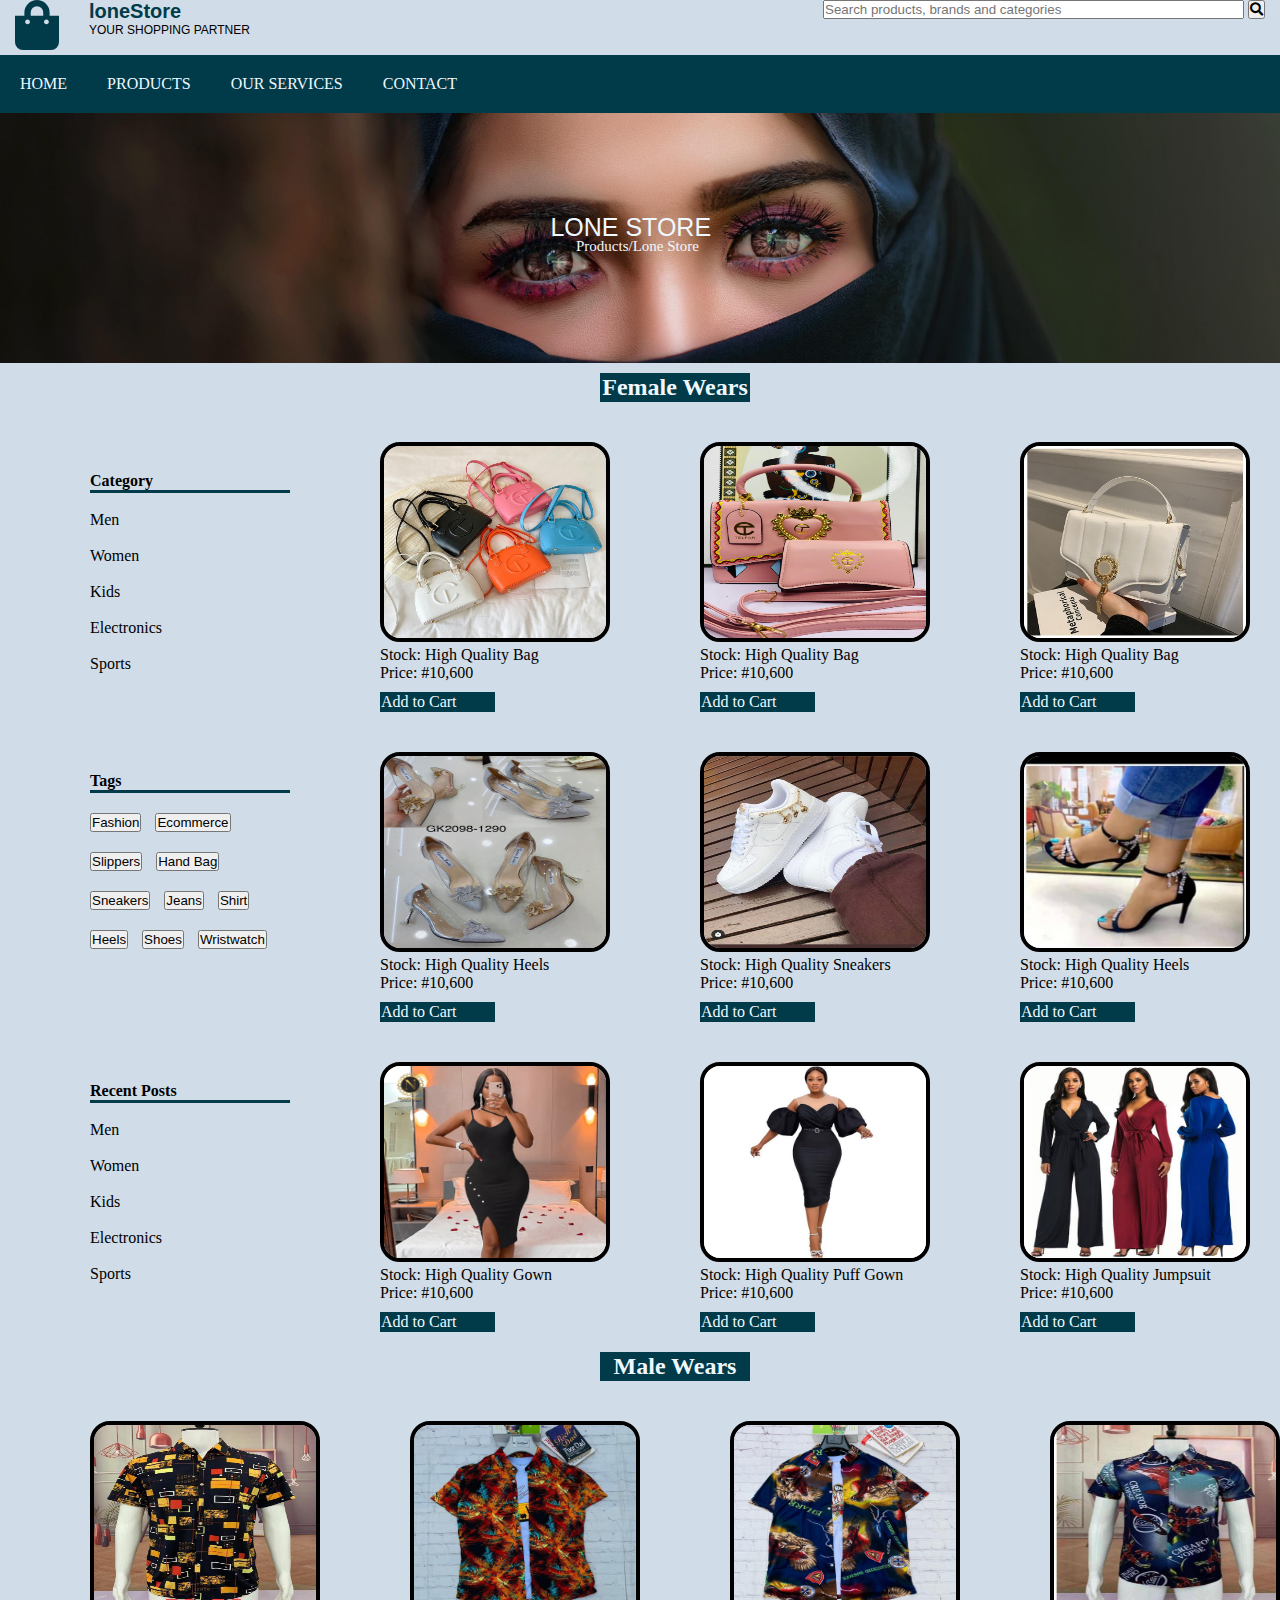
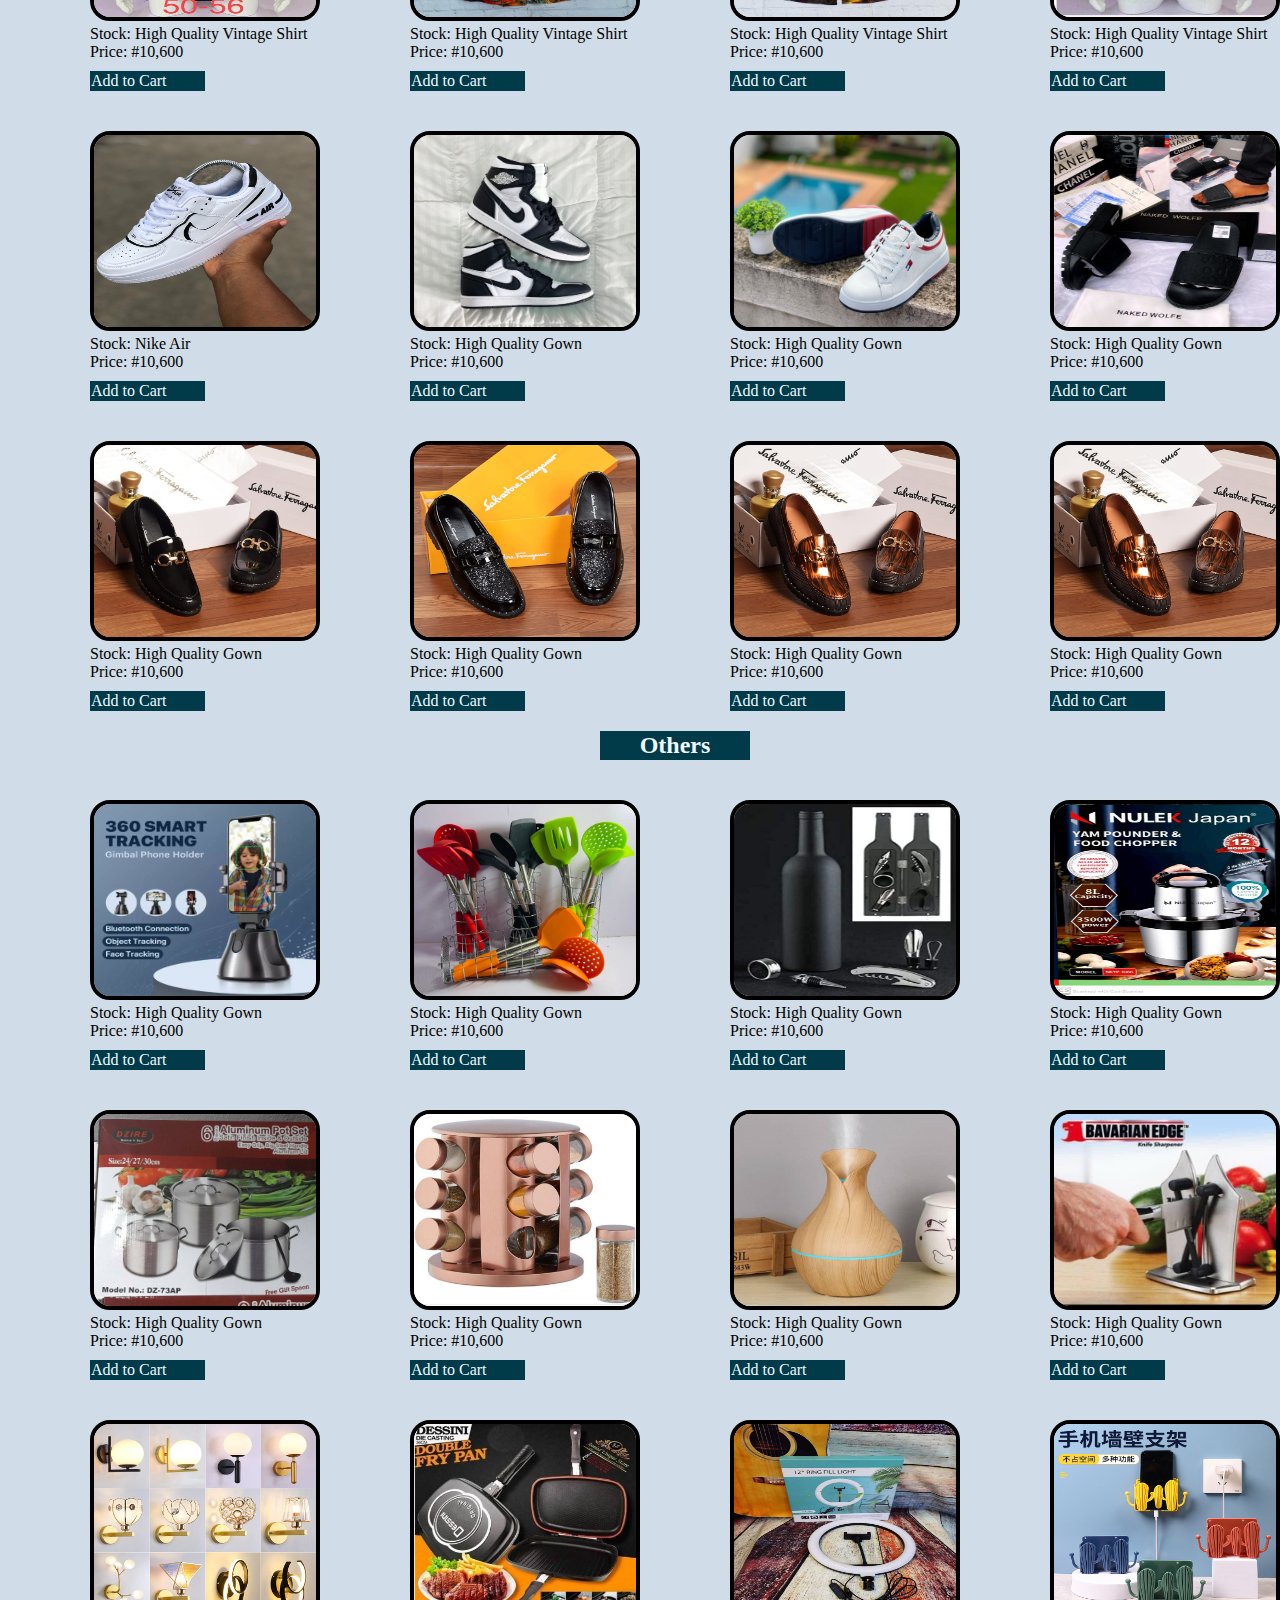
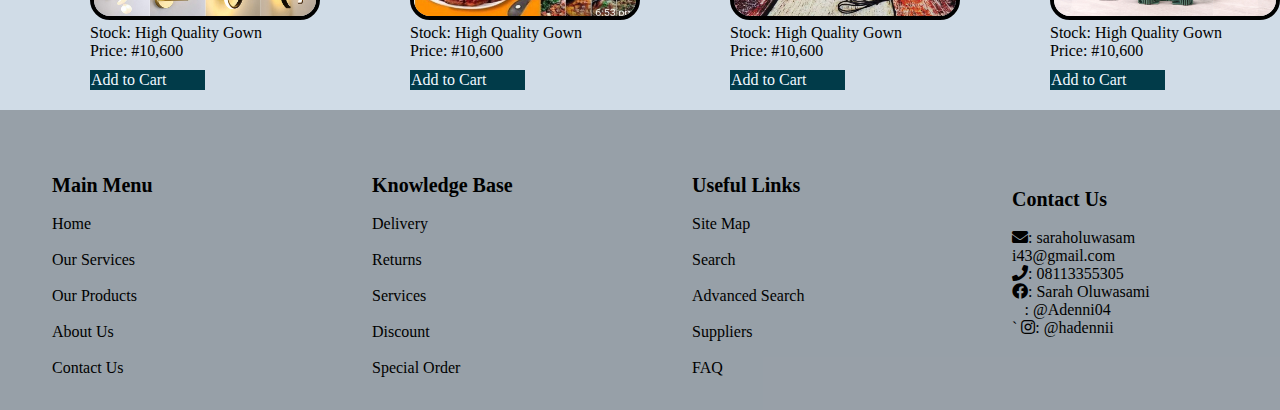
==== product.html @ df97eb07 "I added four html and css files" ====
<!DOCTYPE html>
<html lang="en">
<head>
    <meta charset="UTF-8">
    <meta http-equiv="X-UA-Compatible" content="IE=edge">
    <meta name="viewport" content="width=device-width, initial-scale=1.0">
    <title>lonestore</title>
    <link rel="stylesheet" href="product.css ">
    <link rel="stylesheet" href="https://cdnjs.cloudflare.com/ajax/libs/font-awesome/5.10.1/css/all.min.css"/>
</head>
<body style="background-color: rgb(208, 220, 231);">
    <section class="float-cart">
      <div>
        <div class="cart">
          <i class="fa fa-shopping-bag"></i>
        </div>
        <div class="cart">
          <p><b>loneStore</b><br>
          YOUR SHOPPING PARTNER</p>
        </div>
      </div>
      <div class="cart">
          <input type="text" placeholder="Search products, brands and categories" size="50" >
          <button><i class="fa fa-search"></i></button>
        </div>
    </section>
    <ul>
        <li><a href="index.html" id="navbar">HOME </a> </li>
        <li><a href="product.html" id="navbar">PRODUCTS</a></li>
        <li><a href="services.html" id="navbar">OUR SERVICES</a></li>
        <li><a href="contact.html" id="navbar">CONTACT</a></li>
    </ul>

    <div class="home">
        <p>LONE STORE</p>
        <a href="" id="link">Products/Lone Store</a>
    </div>

    <h2>Female Wears</h2>
    <section class="floatt">
        <div class="float-frame">
          <div class="float text">
            <div id="category">Category</div><br>
            <p>Men</p><br>
            <p>Women</p><br>
            <p>Kids</p><br>
            <p>Electronics</p><br>
            <p>Sports</p>
          </div>

          <div class="float">
            <img src="images/bag3.jpg" alt="">
            <p>Stock: High Quality Bag<br>Price: #10,600</p>
            <p id="shop"> <i class="fa fa-cart-shopping"></i>Add to Cart</p>
          </div>

          <div class="float">
            <img src="images/bag4.jpg" alt="">
            <p >Stock: High Quality Bag<br>Price: #10,600</p>
            <p id="shop"> <i class="fa fa-cart-shopping"></i>Add to Cart</p>
          </div>

          <div class="float">
            <img src="images/bag2.jpg" alt="">
            <p >Stock: High Quality Bag<br>Price: #10,600</p>
            <p id="shop"> <i class="fa fa-cart-shopping"></i>Add to Cart</p>
          </div>
          </div>

          <div class="float-frame">
          <div class="float text">
            <div id="tags">Tags</div>
            <button>Fashion</button>
            <button>Ecommerce</button>
            <button>Slippers</button>
            <button>Hand Bag</button>
            <button>Sneakers</button>
            <button>Jeans</button>
            <button>Shirt</button>
            <button>Heels</button>
            <button>Shoes</button>
            <button>Wristwatch</button>
          </div>

          <div class="float">
            <img src="images/heelss.jpg" alt="">
            <p >Stock: High Quality Heels<br>Price: #10,600</p>
            <p id="shop"> <i class="fa fa-cart-shopping"></i>Add to Cart</p>
          </div>

          <div class="float">
            <img src="images/femsk1.jpg" alt="">
            <p >Stock: High Quality Sneakers<br>Price: #10,600</p>
            <p id="shop"> <i class="fa fa-cart-shopping"></i>Add to Cart</p>
          </div>

          <div class="float">
            <img src="images/heels1.jpg" alt="">
            <p >Stock: High Quality Heels<br>Price: #10,600</p>
            <p id="shop"> <i class="fa fa-cart-shopping"></i>Add to Cart</p>
          </div>
          </div>

          <div class="float text">
            <div id="post">Recent Posts</div><br>
              <p>Men</p><br>
              <p>Women</p><br>
              <p>Kids</p><br>
              <p>Electronics</p><br>
              <p>Sports</p>
            </div>

          <div class="float">
            <img src="images/sexygown.jpg" alt="">
            <p >Stock: High Quality Gown<br>Price: #10,600</p>
            <p id="shop"> <i class="fa fa-cart-shopping"></i>Add to Cart</p>
          </div>

          <div class="float">
            <img src="images/gownss.jpeg" alt="">
            <p >Stock: High Quality Puff Gown<br>Price: #10,600</p>
            <p id="shop"> <i class="fa fa-cart-shopping"></i>Add to Cart</p>
          </div>

          <div class="float">
            <img src="images/multiplejsuit.jpeg" alt="">
            <p >Stock: High Quality Jumpsuit<br>Price: #10,600</p>
            <p id="shop"> <i class="fa fa-cart-shopping"></i>Add to Cart</p>
          </div>
          </div>

        </div>
    </section>

    <h2>Male Wears</h2>
    <section class="floatt">
        <div class="float-frame">
          <div class="float">
            <img src="images/shirt.jpg" alt="">
            <p>Stock: High Quality Vintage Shirt<br>Price: #10,600</p>
            <p id="shop"> <i class="fa fa-cart-shopping"></i>Add to Cart</p>
          </div>

          <div class="float">
            <img src="images/shirt1.jpg" alt="">
            <p>Stock: High Quality Vintage Shirt<br>Price: #10,600</p>
            <p id="shop"> <i class="fa fa-cart-shopping"></i>Add to Cart</p>
          </div>

          <div class="float">
            <img src="images/shirts.jpg" alt="">
            <p >Stock: High Quality Vintage Shirt<br>Price: #10,600</p>
            <p id="shop"> <i class="fa fa-cart-shopping"></i>Add to Cart</p>
          </div>

          <div class="float">
            <img src="images/shirt5.jpg" alt="">
            <p >Stock: High Quality Vintage Shirt<br>Price: #10,600</p>
            <p id="shop"> <i class="fa fa-cart-shopping"></i>Add to Cart</p>
          </div>
          </div>

          <div class="float-frame">
          <div class="float">
            <img src="images/malesk1.jpg" alt="">
            <p >Stock: Nike Air <br>Price: #10,600</p>
            <p id="shop"> <i class="fa fa-cart-shopping"></i>Add to Cart</p>
          </div>

          <div class="float">
            <img src="images/malesk2.jpg" alt="">
            <p >Stock: High Quality Gown<br>Price: #10,600</p>
            <p id="shop"> <i class="fa fa-cart-shopping"></i>Add to Cart</p>
          </div>

          <div class="float">
            <img src="images/malesk3.jpg" alt="">
            <p >Stock: High Quality Gown<br>Price: #10,600</p>
            <p id="shop"> <i class="fa fa-cart-shopping"></i>Add to Cart</p>
          </div>

          <div class="float">
            <img src="images/slippers.jpg" alt="">
            <p >Stock: High Quality Gown<br>Price: #10,600</p>
            <p id="shop"> <i class="fa fa-cart-shopping"></i>Add to Cart</p>
          </div>
          </div>

          <div class="float-frame">
          <div class="float">
            <img src="images/shoe.jpg" alt="">
            <p >Stock: High Quality Gown<br>Price: #10,600</p>
            <p id="shop"> <i class="fa fa-cart-shopping"></i>Add to Cart</p>
          </div>

          <div class="float">
            <img src="images/shoe1.jpg" alt="">
            <p >Stock: High Quality Gown<br>Price: #10,600</p>
            <p id="shop"> <i class="fa fa-cart-shopping"></i>Add to Cart</p>
          </div>

          <div class="float">
            <img src="images/maleshoes.jpg" alt="">
            <p >Stock: High Quality Gown<br>Price: #10,600</p>
            <p id="shop"> <i class="fa fa-cart-shopping"></i>Add to Cart</p>
          </div>

          <div class="float">
            <img src="images/maleshoes.jpg" alt="">
            <p >Stock: High Quality Gown<br>Price: #10,600</p>
            <p id="shop"> <i class="fa fa-cart-shopping"></i>Add to Cart</p>
          </div>
          </div>

        </div>
    </section>

    <h2>Others</h2>
    <section class="floatt">
        <div class="float-frame">
          <div class="float">
            <img src="images/household.jpg" alt="">
            <p>Stock: High Quality Gown<br>Price: #10,600</p>
            <p id="shop"> <i class="fa fa-cart-shopping"></i>Add to Cart</p>
          </div>

          <div class="float">
            <img src="images/household1.jpg" alt="">
            <p>Stock: High Quality Gown<br>Price: #10,600</p>
            <p id="shop"> <i class="fa fa-cart-shopping"></i>Add to Cart</p>
          </div>

          <div class="float">
            <img src="images/household2.jpg" alt="">
            <p >Stock: High Quality Gown<br>Price: #10,600</p>
            <p id="shop"> <i class="fa fa-cart-shopping"></i>Add to Cart</p>
          </div>

          <div class="float">
            <img src="images/household3.jpg" alt="">
            <p >Stock: High Quality Gown<br>Price: #10,600</p>
            <p id="shop"> <i class="fa fa-cart-shopping"></i>Add to Cart</p>
          </div>
          </div>

          <div class="float-frame">
          <div class="float">
            <img src="images/household4.jpg" alt="">
            <p >Stock: High Quality Gown<br>Price: #10,600</p>
            <p id="shop"> <i class="fa fa-cart-shopping"></i>Add to Cart</p>
          </div>

          <div class="float">
            <img src="images/household5.jpg" alt="">
            <p >Stock: High Quality Gown<br>Price: #10,600</p>
            <p id="shop"> <i class="fa fa-cart-shopping"></i>Add to Cart</p>
          </div>

          <div class="float">
            <img src="images/humidifier.jpg" alt="">
            <p >Stock: High Quality Gown<br>Price: #10,600</p>
            <p id="shop"> <i class="fa fa-cart-shopping"></i>Add to Cart</p>
          </div>

          <div class="float">
            <img src="images/household7.jpg" alt="">
            <p >Stock: High Quality Gown<br>Price: #10,600</p>
            <p id="shop"> <i class="fa fa-cart-shopping"></i>Add to Cart</p>
          </div>
          </div>

          <div class="float-frame">
          <div class="float">
            <img src="images/housedecor.jpg" alt="">
            <p >Stock: High Quality Gown<br>Price: #10,600</p>
            <p id="shop"> <i class="fa fa-cart-shopping"></i>Add to Cart</p>
          </div>

          <div class="float">
            <img src="images/frypan.jpg" alt="">
            <p >Stock: High Quality Gown<br>Price: #10,600</p>
            <p id="shop"> <i class="fa fa-cart-shopping"></i>Add to Cart</p>
          </div>

          <div class="float">
            <img src="images/ringlite.jpg" alt="">
            <p >Stock: High Quality Gown<br>Price: #10,600</p>
            <p id="shop"> <i class="fa fa-cart-shopping"></i>Add to Cart</p>
          </div>

          <div class="float">
            <img src="images/phoneholder.jpg" alt="">
            <p >Stock: High Quality Gown<br>Price: #10,600</p>
            <p id="shop"> <i class="fa fa-cart-shopping"></i>Add to Cart</p>
          </div>
          </div>

        </div>
    </section>

    <section class="float-footer">
      <div class="float-footer-content">
        <div id="menu">Main Menu</div><br>
        <p>Home</p><br>
        <p>Our Services</p><br>
        <p>Our Products</p><br>
        <p>About Us</p><br>
        <p>Contact Us</p>
      </div>

      <div class="float-footer-content">
        <div id="knowledge">Knowledge Base</div><br>
        <p>Delivery</p><br>
        <p>Returns</p><br>
        <p>Services</p><br>
        <p>Discount</p><br>
        <p>Special Order</p>
      </div>
      
      <div class="float-footer-content">
        <div id="links">Useful Links</div><br>
        <p>Site Map</p><br>
        <p>Search</p><br>
        <p>Advanced Search</p><br>
        <p>Suppliers</p><br>
        <p>FAQ</p>
      </div>

      <div class="float-footer-content">
        <div id="contact">Contact Us</div><br>
        <p></p><i class="fa fa-envelope"></i>: <a href="https://myaccount.google.com/">saraholuwasam <br> i43@gmail.com</a><br>
          <i class="fa fa-phone"></i>: 08113355305<br>
          <i class="fab fa-facebook"></i>: <a href="https://www.facebook.com/profile.php?id=100081223342671">Sarah Oluwasami</a><br>
          <i class="fa-brands fa-twitter"></i>: <a href="https://twitter.com/Adenni04">@Adenni04</a><br>
        ` <i class="fab fa-instagram"></i>: <a href="https://www.instagram.com/hadennii/">@hadennii</a><br>

      </div>
    </section>








        
</body>
</html>
---- product.css ----
*{
    box-sizing: border-box;
    margin: 0;
    padding: 0;
}

.float-cart{
    display: flex;
    justify-content: space-between;
    margin: 0 15px
}

.float-cart > div:first-child{
    display: flex;
}

.float-cart > div:first-child > div{
    margin-right: 30px;
}
  
.cart > i{
    color: rgb(1, 59, 73);
    font-size: 50px;
}


.cart b{
    color: rgb(1, 59, 73);
    font-size: 20px;
    font-family: 'Segoe UI', Tahoma, Geneva, Verdana, sans-serif;
    border: 1px hidden black;
}

.cart p{
    color: black;
    font-size: 12px;
    font-family: Arial, Helvetica, sans-serif;
    border: 1px hidden black;
    width: 200px;
}

/* .cart button{
    background-color: rgb(1, 59, 73);
}  */




    
ul {
    position: sticky;
    top: 0;
    z-index: 1;
    list-style-type: none;
    background-color: rgb(1, 59, 73);
    margin: 5px 0px 0px 0px;
    overflow: hidden;
    width: 100%;
}

a:hover{
    background-color: black;
    border-radius: 20px;
}
    
li{
    float: left;
}
    
li #navbar{
    text-decoration: none;
    color: aliceblue;
    padding: 20px;
    text-align: center;
    display: inline-block;
}

.home {
    clear: both;
    position: relative;
    background-image: url('images/hijab.jpg');
    background-repeat: no-repeat;
    background-position: center;
    background-size: cover;
    margin-top: 0px;
    height: 250px;
}

.home p{
    position: absolute;
    top: 0%;
    left: 43%;
    text-align: center;
    padding-top: 100px;
    color: aliceblue;
    font-family: 'Gill Sans', 'Gill Sans MT', Calibri, 'Trebuchet MS', sans-serif;
    font-size: 25px;
}

.home #link{
    position: absolute;
    top: 50%;
    left: 45%;
    color: aliceblue;
    font-size: 15px;
    text-decoration: none;
    text-align: center;
}

.floatt {
    display: flex;
    flex-wrap: wrap;
    width: 100%;
    height: 100%;
    margin-bottom: 20px;
}

.float-frame {
    display: flex;
    width: 90%;
}
  
.float{
    padding-top: 40px;
    padding-left: 90px;
}

.float img{
  width: 230px;
  height: 200px;
  border: 4px solid black;
  border-radius: 20px;
}

#shop {
    border: 1px solid rgb(1, 59, 73);
    background-color: rgb(1, 59, 73);
    width: 115px;
    color: aliceblue;
    margin-top: 10px;
}

h2 {
    margin-top: 10px;
    margin-left: 600px;
    color: aliceblue;
    background-color: rgb(1, 59, 73);
    border: 1px solid rgb(1, 59, 73);
    width: 150px;
    text-align: center;
}

.text #category{
    font-weight: bold;
    border-top: none;
    border-left: none;
    border-right: none;
    border-bottom: 3px solid rgb(1, 59, 73);
    width: 200px;
    margin-left: 0px;
    margin-top: 30px;
}
  

.text #tags{
    font-weight: bold;
    border-top: none;
    border-left: none;
    border-right: none;
    border-bottom: 3px solid rgb(1, 59, 73);
    width: 200px;
    margin-left: 0px;
    margin-top: 20px;
}

.text #post{
    font-weight: bold;
    border-top: none;
    border-left: none;
    border-right: none;
    border-bottom: 3px solid rgb(1, 59, 73);
    width: 200px;
    margin-left: 0px;
    margin-top: 20px;
}

.float button{
    margin-top: 20px;
    margin-right: 10px;
}

.float-footer{
    display: flex;
    flex-wrap: wrap;
    width: 100%;
    align-items: center;
    background: #00000045;
    clear: both;
    height: 300px;
    /* margin-top: 40px; */
}


.float-footer-content{
    border: 5px hidden black;
    /* margin: 20px; */
    padding: 20px;
    width:20% ;
    margin-left: auto;
    margin-right: auto;
}

.float-footer-content #menu{
    font-weight: bold;
    font-size: 20px;
    border: 1px hidden black;
    width: 200px;
    margin-top: 30px;
}

.float-footer-content #knowledge{
    font-weight: bold;
    font-size: 20px;
    border: 1px hidden black;
    width: 200px;
    margin-top: 30px;
}

.float-footer-content #links{
    font-weight: bold;
    font-size: 20px;
    border: 1px hidden black;
    width: 200px;
    margin-top: 30px;
}

.float-footer-content #contact{
    font-weight: bold;
    font-size: 20px;
    border: 1px hidden black;
    width: 200px;
    margin-top: 5px;
}

.float-footer-content a:link{
    color:  black;
}

.float-footer-content a:visited{
    color:  black;
}

.float-footer-content a:hover{
    color:  aliceblue;
}

.float-footer-content a:active{
    color:  black;
}
.float-footer-content a{
    text-decoration: none;
}
  

@media (max-width:1024px) {
    .float-cart {
        width: 100%;
    }

    .cart input{
        width: 90%;
    }

    .floatt {
        width: 100%;
    }

    .float img{
        width: 65%; 
        height: 50%;
        padding-right: 0px;
    }

    .float-frame{
        width: 30%;
        flex-wrap: wrap;
    }

    .float-footer {
        width: 100%;
        height: 100%;
    }
    .float-footer-content {
        width: 50%;
    }

    h2 {
        margin: auto;
    }
}
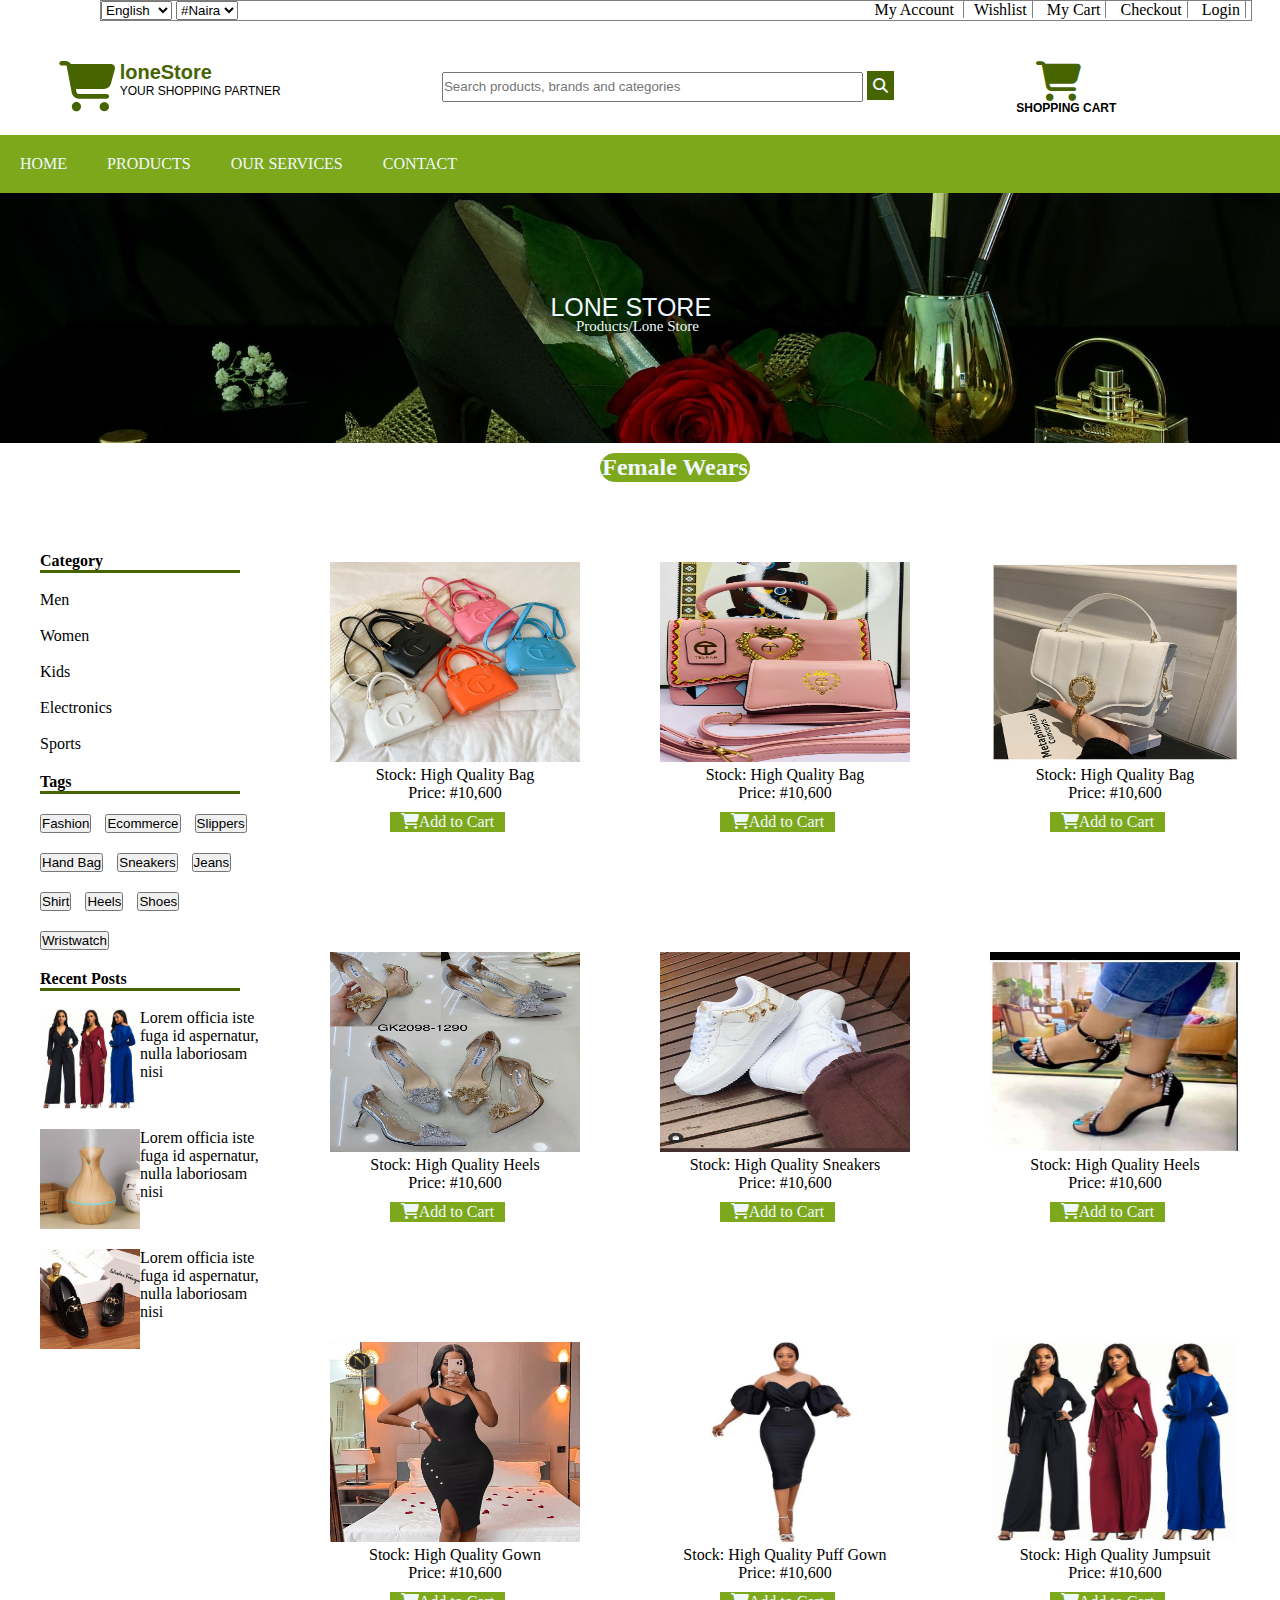
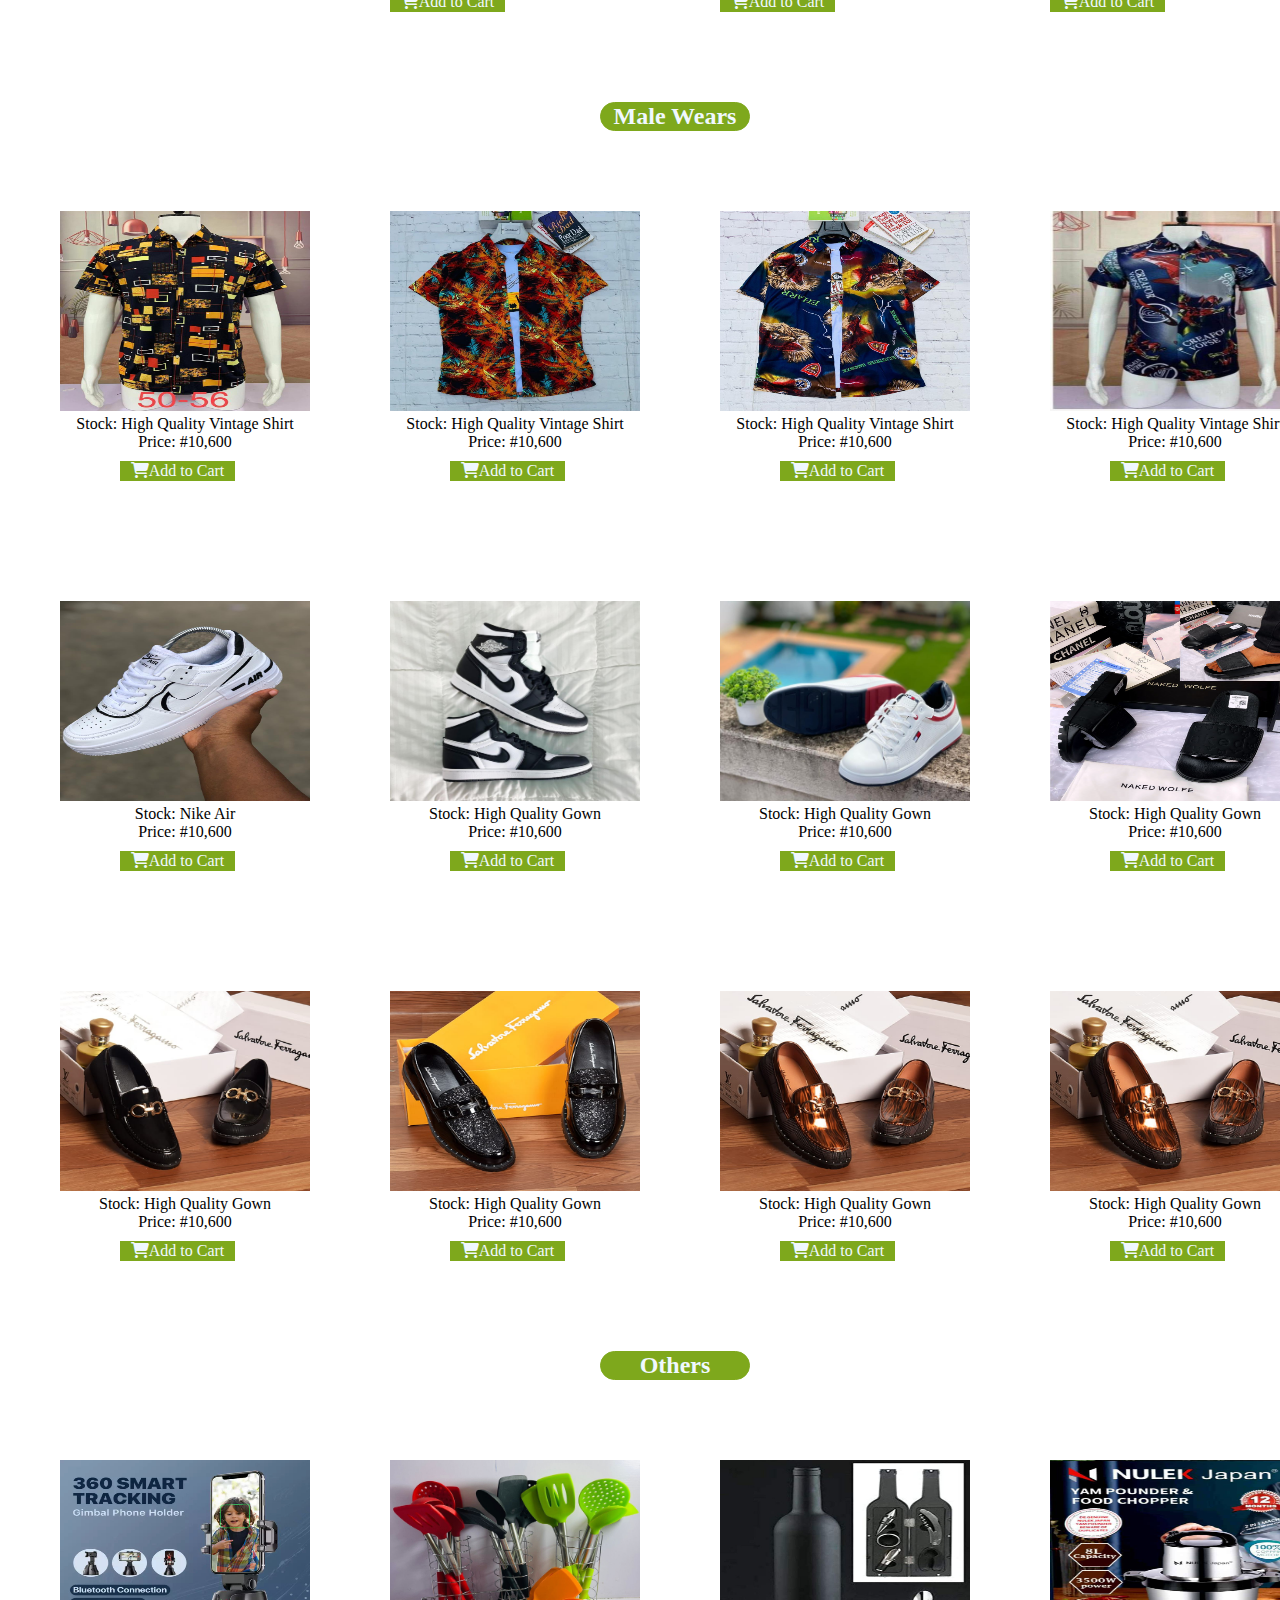
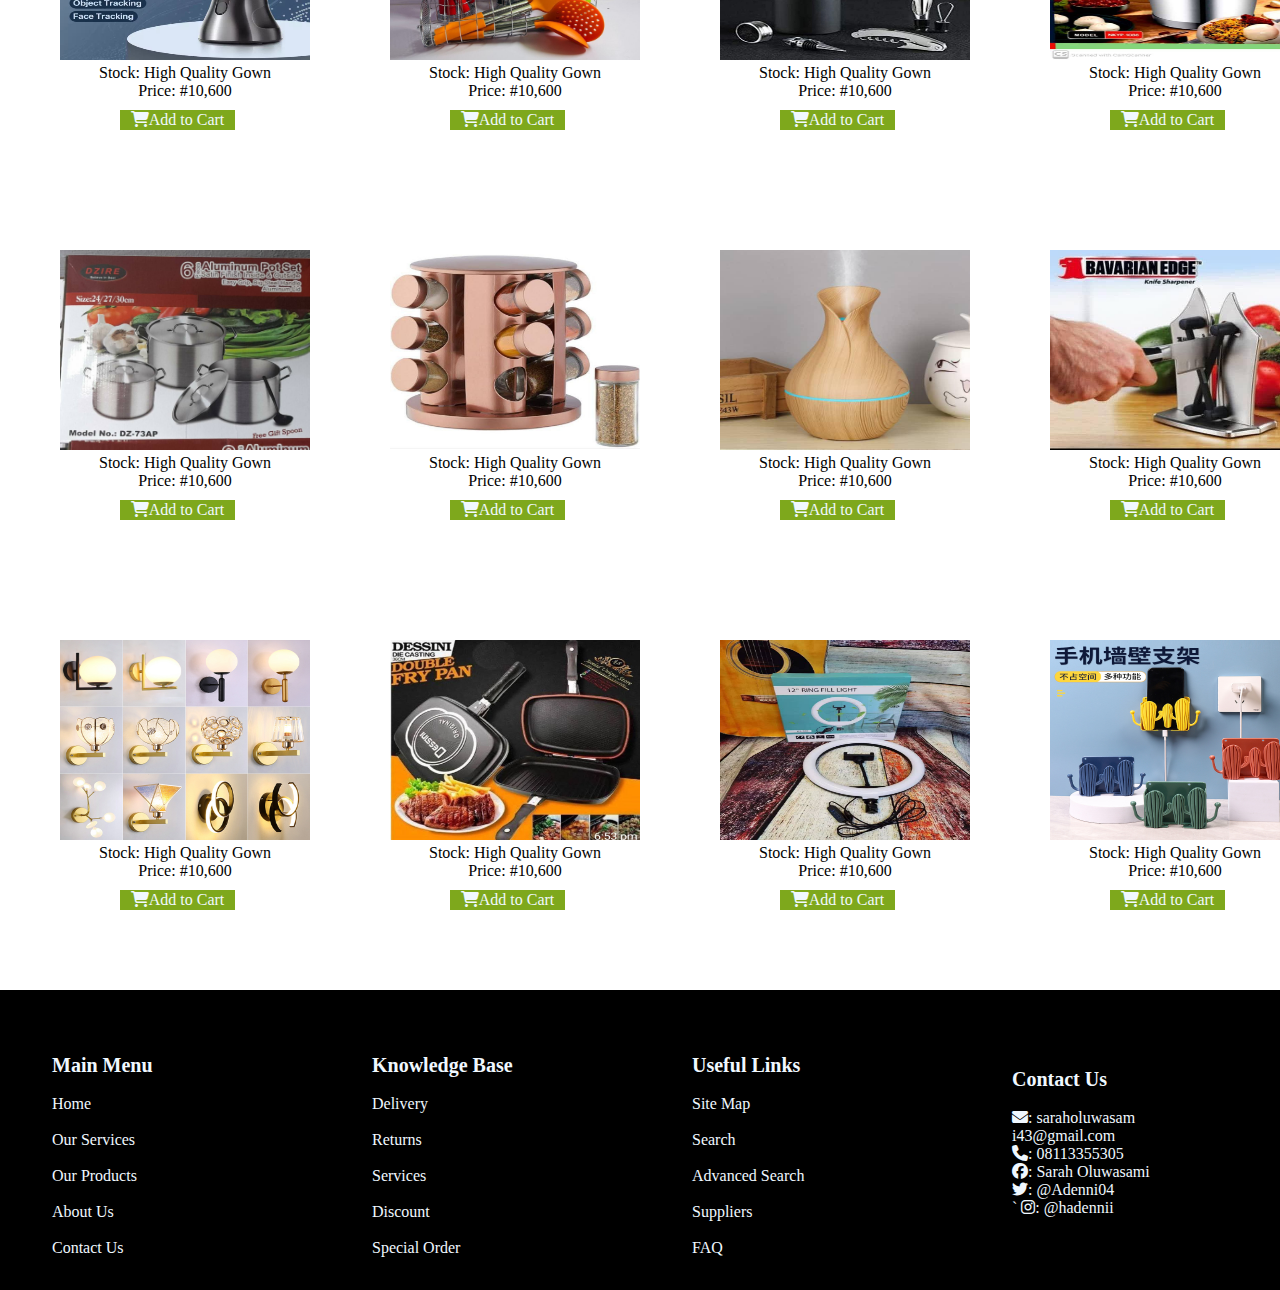
==== commit dcb243c0: "i redid the project, completed inde.html" ====
--- a/product.html
+++ b/product.html
@@ -6,24 +6,56 @@
     <meta name="viewport" content="width=device-width, initial-scale=1.0">
     <title>lonestore</title>
     <link rel="stylesheet" href="product.css ">
-    <link rel="stylesheet" href="https://cdnjs.cloudflare.com/ajax/libs/font-awesome/5.10.1/css/all.min.css"/>
+    <link rel="stylesheet" href="https://cdnjs.cloudflare.com/ajax/libs/font-awesome/6.1.2/css/all.min.css"/>
 </head>
-<body style="background-color: rgb(208, 220, 231);">
-    <section class="float-cart">
-      <div>
-        <div class="cart">
-          <i class="fa fa-shopping-bag"></i>
-        </div>
-        <div class="cart">
-          <p><b>loneStore</b><br>
-          YOUR SHOPPING PARTNER</p>
-        </div>
-      </div>
-      <div class="cart">
+<body>
+
+    <section class="first-container">
+      <div class="select">
+        <select name="language" id="language">
+          <option value="English">English</option>
+          <option value="Latin">Latin</option>
+          <option value="Spanish">Spanish</option>
+          <option value="Yoruba">Yoruba</option>
+        </select>
+        <select name="currency" id="currency">
+          <option value="Naira">#Naira</option>
+          <option value="USD">$USD</option>
+          <option value="Euro">Euro</option>
+        </select>
+      </div>
+  
+      <div class="second-container">
+        <nav>
+          <a href="index.html" id="navbar">My Account </a> 
+          <a href="product.html" id="navbar">Wishlist</a>
+          <a href="services.html" id="navbar">My Cart</a>
+          <a href="contact.html" id="navbar">Checkout</a>
+          <a href="contact.html" id="navbar">Login</a>
+        </nav>
+      </div>
+    </section>
+  
+      <section class="first-frame">
+        <div class="second-frame">
+          <div class="bag">
+            <i class="fa fa-cart-shopping"></i>
+          </div> 
+          <div class="bag">
+              <p><b>loneStore</b><br>
+              YOUR SHOPPING PARTNER</p>
+          </div>
+        </div>
+        <div class="bag">
           <input type="text" placeholder="Search products, brands and categories" size="50" >
           <button><i class="fa fa-search"></i></button>
         </div>
-    </section>
+        <div class="bag">
+          <div class="cart"><i class="fa fa-cart-shopping"></i></div>
+          <p id="text">SHOPPING CART</p>
+        </div>
+      </section>
+
     <ul>
         <li><a href="index.html" id="navbar">HOME </a> </li>
         <li><a href="product.html" id="navbar">PRODUCTS</a></li>
@@ -37,17 +69,53 @@
     </div>
 
     <h2>Female Wears</h2>
-    <section class="floatt">
-        <div class="float-frame">
-          <div class="float text">
-            <div id="category">Category</div><br>
-            <p>Men</p><br>
-            <p>Women</p><br>
-            <p>Kids</p><br>
-            <p>Electronics</p><br>
-            <p>Sports</p>
-          </div>
-
+    <section class="flex">
+     
+      <div class="text-container">
+        <div class="text">
+          <div id="category">Category</div><br>
+          <p>Men</p><br>
+          <p>Women</p><br>
+          <p>Kids</p><br>
+          <p>Electronics</p><br>
+          <p>Sports</p>
+        </div>
+
+        <div class="text">
+          <div id="tags">Tags</div>
+          <button>Fashion</button>
+          <button>Ecommerce</button>
+          <button>Slippers</button>
+          <button>Hand Bag</button>
+          <button>Sneakers</button>
+          <button>Jeans</button>
+          <button>Shirt</button>
+          <button>Heels</button>
+          <button>Shoes</button>
+          <button>Wristwatch</button>
+        </div>
+
+        <div class="text">
+          <div id="post">Recent Posts</div><br>
+          <div class="recent">
+            <img src="images/multiplejsuit.jpeg" alt="">
+            <p>Lorem officia iste fuga id aspernatur, nulla laboriosam nisi</p>
+          </div>
+
+          <div class="recent">
+            <img src="images/humidifier.jpg" alt="">
+            <p>Lorem officia iste fuga id aspernatur, nulla laboriosam nisi</p>
+          </div>
+
+          <div class="recent">
+            <img src="images/shoe.jpg" alt="">
+            <p>Lorem officia iste fuga id aspernatur, nulla laboriosam nisi</p>
+          </div>
+        </div>
+      </div>
+
+      <div class="images-container">
+        <div class="flex-frame">
           <div class="float">
             <img src="images/bag3.jpg" alt="">
             <p>Stock: High Quality Bag<br>Price: #10,600</p>
@@ -65,23 +133,9 @@
             <p >Stock: High Quality Bag<br>Price: #10,600</p>
             <p id="shop"> <i class="fa fa-cart-shopping"></i>Add to Cart</p>
           </div>
-          </div>
-
-          <div class="float-frame">
-          <div class="float text">
-            <div id="tags">Tags</div>
-            <button>Fashion</button>
-            <button>Ecommerce</button>
-            <button>Slippers</button>
-            <button>Hand Bag</button>
-            <button>Sneakers</button>
-            <button>Jeans</button>
-            <button>Shirt</button>
-            <button>Heels</button>
-            <button>Shoes</button>
-            <button>Wristwatch</button>
-          </div>
-
+        </div>
+
+        <div class="flex-frame">
           <div class="float">
             <img src="images/heelss.jpg" alt="">
             <p >Stock: High Quality Heels<br>Price: #10,600</p>
@@ -99,17 +153,9 @@
             <p >Stock: High Quality Heels<br>Price: #10,600</p>
             <p id="shop"> <i class="fa fa-cart-shopping"></i>Add to Cart</p>
           </div>
-          </div>
-
-          <div class="float text">
-            <div id="post">Recent Posts</div><br>
-              <p>Men</p><br>
-              <p>Women</p><br>
-              <p>Kids</p><br>
-              <p>Electronics</p><br>
-              <p>Sports</p>
-            </div>
-
+        </div>
+
+        <div class="flex-frame">
           <div class="float">
             <img src="images/sexygown.jpg" alt="">
             <p >Stock: High Quality Gown<br>Price: #10,600</p>
@@ -127,14 +173,14 @@
             <p >Stock: High Quality Jumpsuit<br>Price: #10,600</p>
             <p id="shop"> <i class="fa fa-cart-shopping"></i>Add to Cart</p>
           </div>
-          </div>
-
-        </div>
-    </section>
+        </div>
+    
+      </section>
 
     <h2>Male Wears</h2>
-    <section class="floatt">
-        <div class="float-frame">
+      <section class="flex">
+        <div class="images-container">
+          <div class="flex-frame">
           <div class="float">
             <img src="images/shirt.jpg" alt="">
             <p>Stock: High Quality Vintage Shirt<br>Price: #10,600</p>
@@ -160,7 +206,7 @@
           </div>
           </div>
 
-          <div class="float-frame">
+          <div class="flex-frame">
           <div class="float">
             <img src="images/malesk1.jpg" alt="">
             <p >Stock: Nike Air <br>Price: #10,600</p>
@@ -186,7 +232,7 @@
           </div>
           </div>
 
-          <div class="float-frame">
+          <div class="flex-frame">
           <div class="float">
             <img src="images/shoe.jpg" alt="">
             <p >Stock: High Quality Gown<br>Price: #10,600</p>
@@ -213,11 +259,12 @@
           </div>
 
         </div>
-    </section>
+      </section>
 
     <h2>Others</h2>
-    <section class="floatt">
-        <div class="float-frame">
+      <section class="flex">
+        <div class="images-container">
+          <div class="flex-frame">
           <div class="float">
             <img src="images/household.jpg" alt="">
             <p>Stock: High Quality Gown<br>Price: #10,600</p>
@@ -243,7 +290,7 @@
           </div>
           </div>
 
-          <div class="float-frame">
+          <div class="flex-frame">
           <div class="float">
             <img src="images/household4.jpg" alt="">
             <p >Stock: High Quality Gown<br>Price: #10,600</p>
@@ -269,7 +316,7 @@
           </div>
           </div>
 
-          <div class="float-frame">
+          <div class="flex-frame">
           <div class="float">
             <img src="images/housedecor.jpg" alt="">
             <p >Stock: High Quality Gown<br>Price: #10,600</p>
@@ -328,11 +375,11 @@
 
       <div class="float-footer-content">
         <div id="contact">Contact Us</div><br>
-        <p></p><i class="fa fa-envelope"></i>: <a href="https://myaccount.google.com/">saraholuwasam <br> i43@gmail.com</a><br>
+        <p><i class="fa fa-envelope"></i>: <a href="https://myaccount.google.com/">saraholuwasam <br> i43@gmail.com</a><br>
           <i class="fa fa-phone"></i>: 08113355305<br>
           <i class="fab fa-facebook"></i>: <a href="https://www.facebook.com/profile.php?id=100081223342671">Sarah Oluwasami</a><br>
           <i class="fa-brands fa-twitter"></i>: <a href="https://twitter.com/Adenni04">@Adenni04</a><br>
-        ` <i class="fab fa-instagram"></i>: <a href="https://www.instagram.com/hadennii/">@hadennii</a><br>
+        ` <i class="fab fa-instagram"></i>: <a href="https://www.instagram.com/hadennii/">@hadennii</a><br></p>
 
       </div>
     </section>
--- a/product.css
+++ b/product.css
@@ -4,34 +4,77 @@
     padding: 0;
 }
 
-.float-cart{
-    display: flex;
+.first-container {
+    display: flex;
+    width: 90%;
     justify-content: space-between;
-    margin: 0 15px
-}
-
-.float-cart > div:first-child{
-    display: flex;
-}
-
-.float-cart > div:first-child > div{
-    margin-right: 30px;
-}
-  
+    border: 1px solid grey;
+    margin: 0 100px;
+}
+
+.second-container a{
+    border-right: 1px solid gray;
+    border-top: none;
+    border-bottom: none;
+    border-left: none;
+    text-decoration: none;
+    color: black;
+    margin: 0 5px;
+    padding-right: 5px;
+}
+
+.first-frame{
+    display: flex;
+    justify-content: space-around;
+    margin: 40px 0 20px;
+}
+
+.second-frame {
+    display: flex;
+}
+
+.bag {
+    margin-right: 5px;
+}
+  
+.bag > i:first-child{
+    color: rgb(70, 100, 0);
+    font-size: 50px;
+}
+
+.bag input{
+    height: 30px;
+}
+
+.bag button{
+    font-size: 15px;
+    margin-top: 10px;
+    padding: 5px;
+    border: 1px solid rgb(70, 100, 0);
+    background-color:  rgb(70, 100, 0);
+    color: aliceblue;
+}
+
 .cart > i{
-    color: rgb(1, 59, 73);
-    font-size: 50px;
-}
-
-
-.cart b{
-    color: rgb(1, 59, 73);
+    color: rgb(70, 100, 0);
+    font-size: 40px;
+    margin-left: 20px;
+    margin-bottom: 0px;
+}
+
+#text {
+    font-weight: bold;
+}
+
+
+.bag b{
+    color: rgb(70, 100, 0);
     font-size: 20px;
     font-family: 'Segoe UI', Tahoma, Geneva, Verdana, sans-serif;
     border: 1px hidden black;
 }
 
-.cart p{
+.bag p{
     color: black;
     font-size: 12px;
     font-family: Arial, Helvetica, sans-serif;
@@ -39,20 +82,15 @@
     width: 200px;
 }
 
-/* .cart button{
-    background-color: rgb(1, 59, 73);
-}  */
-
-
-
-
+
+    
     
 ul {
     position: sticky;
     top: 0;
     z-index: 1;
     list-style-type: none;
-    background-color: rgb(1, 59, 73);
+    background-color: rgb(126, 168, 28);
     margin: 5px 0px 0px 0px;
     overflow: hidden;
     width: 100%;
@@ -78,7 +116,7 @@
 .home {
     clear: both;
     position: relative;
-    background-image: url('images/hijab.jpg');
+    background-image: url('images/bgsexy2.jpg');
     background-repeat: no-repeat;
     background-position: center;
     background-size: cover;
@@ -107,45 +145,53 @@
     text-align: center;
 }
 
-.floatt {
-    display: flex;
-    flex-wrap: wrap;
-    width: 100%;
-    height: 100%;
-    margin-bottom: 20px;
-}
-
-.float-frame {
-    display: flex;
-    width: 90%;
-}
-  
-.float{
-    padding-top: 40px;
-    padding-left: 90px;
+
+.flex {
+    display: flex;
+    justify-content: space-between;
+}
+
+.flex-frame {
+    display: flex;
+    width: 80%;
+    margin: 40px 0px 40px 20px;
+}
+
+.float {
+    margin: 40px;
 }
 
 .float img{
-  width: 230px;
-  height: 200px;
-  border: 4px solid black;
-  border-radius: 20px;
+    width: 250px;
+    height: 200px;
+}
+
+.float p{
+    text-align: center;
+}
+
+.text-container{
+    width: 20%;
+    margin-top: 40px;
+    margin-left: 40px;
 }
 
 #shop {
-    border: 1px solid rgb(1, 59, 73);
-    background-color: rgb(1, 59, 73);
+    border: 1px solid rgb(126, 168, 28);
+    background-color: rgb(126, 168, 28);
     width: 115px;
     color: aliceblue;
     margin-top: 10px;
+    margin-left: 60px;
 }
 
 h2 {
     margin-top: 10px;
     margin-left: 600px;
     color: aliceblue;
-    background-color: rgb(1, 59, 73);
-    border: 1px solid rgb(1, 59, 73);
+    background-color: rgb(126, 168, 28);
+    border: 1px solid rgb(126, 168, 28);
+    border-radius: 30px;
     width: 150px;
     text-align: center;
 }
@@ -155,7 +201,7 @@
     border-top: none;
     border-left: none;
     border-right: none;
-    border-bottom: 3px solid rgb(1, 59, 73);
+    border-bottom: 3px solid rgb(70, 100, 0);
     width: 200px;
     margin-left: 0px;
     margin-top: 30px;
@@ -167,7 +213,7 @@
     border-top: none;
     border-left: none;
     border-right: none;
-    border-bottom: 3px solid rgb(1, 59, 73);
+    border-bottom: 3px solid rgb(70, 100, 0);
     width: 200px;
     margin-left: 0px;
     margin-top: 20px;
@@ -178,15 +224,25 @@
     border-top: none;
     border-left: none;
     border-right: none;
-    border-bottom: 3px solid rgb(1, 59, 73);
+    border-bottom: 3px solid rgb(70, 100, 0);
     width: 200px;
     margin-left: 0px;
     margin-top: 20px;
 }
 
-.float button{
+.text-container button{
     margin-top: 20px;
     margin-right: 10px;
+}
+
+.recent {
+    display: flex;
+    margin-bottom: 20px;
+} 
+
+.recent img{
+    width: 100px;
+    height: 100px;
 }
 
 .float-footer{
@@ -194,16 +250,14 @@
     flex-wrap: wrap;
     width: 100%;
     align-items: center;
-    background: #00000045;
+    background: #000000;
     clear: both;
     height: 300px;
-    /* margin-top: 40px; */
 }
 
 
 .float-footer-content{
     border: 5px hidden black;
-    /* margin: 20px; */
     padding: 20px;
     width:20% ;
     margin-left: auto;
@@ -242,12 +296,33 @@
     margin-top: 5px;
 }
 
+.float-footer-content p{
+    color: aliceblue;
+  }
+  
+  #menu{
+    color: aliceblue;
+  }
+
+  #links{
+    color: aliceblue;
+  }
+
+  #knowledge{
+    color: aliceblue;
+  }
+
+  #contact{
+    color: aliceblue;
+  }
+  
+
 .float-footer-content a:link{
-    color:  black;
+    color:  aliceblue;
 }
 
 .float-footer-content a:visited{
-    color:  black;
+    color:  aliceblue;
 }
 
 .float-footer-content a:hover{
@@ -255,7 +330,7 @@
 }
 
 .float-footer-content a:active{
-    color:  black;
+    color:  aliceblue;
 }
 .float-footer-content a{
     text-decoration: none;
